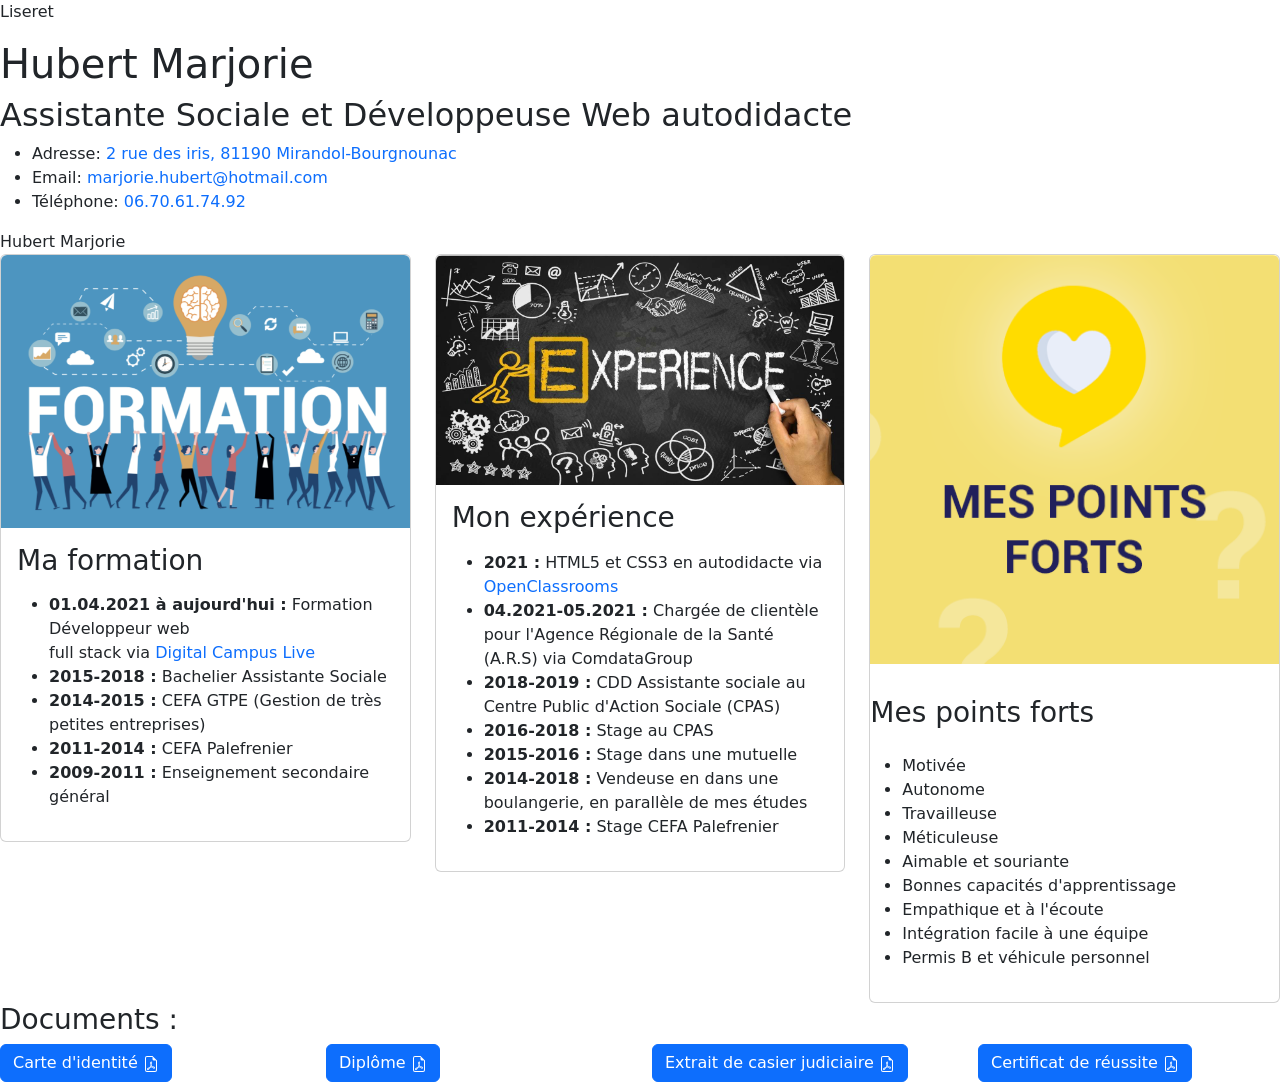
==== MonCV.html @ 5ecd6624 "Rename MonCV.html" ====
<!DOCTYPE html>
<html lang='fr'>
  <head>
    <meta charset="utf-8" />
    <link href="https://cdn.jsdelivr.net/npm/bootstrap@5.0.1/dist/css/bootstrap.min.css" rel="stylesheet" integrity="sha384-+0n0xVW2eSR5OomGNYDnhzAbDsOXxcvSN1TPprVMTNDbiYZCxYbOOl7+AMvyTG2x" crossorigin="anonymous">
    <link rel="stylesheet" href="style_CV_V2.css"/>
    <title>Mon CV en ligne</title>
  </head>

<body>
  <div id="liseret"><p>Liseret</p></div>
<div id="bloc_page">

<!--En tête!-->
<header>
  <div id="titre_principal">
    <h1>Hubert Marjorie</h1>
    <h2>Assistante Sociale et Développeuse Web autodidacte</h2>
  </div>

<!--Coordonnées-->
  <div id="coordonnees">
    <ul>
      <li>
        <span>Adresse</span>: <a class="maps" href="https://www.google.fr/maps/place/2+Rue+des+Iris,+81190+Mirandol-Bourgnounac/@44.1406429,2.163498,17z/data=!3m1!4b1!4m5!3m4!1s0x12ad95c2946c101f:0x68aca742c7984b7c!8m2!3d44.1406429!4d2.1656867" title="Voir dans Google Maps">2 rue des iris, 81190 Mirandol-Bourgnounac</a>
      </li>
      <li>
        <span>Email</span>: <a class="mail" href="mailto:marjorie.hubert@hotmail.com" title="Cliquez pour envoyer un email">marjorie.hubert@hotmail.com</a>
      </li>
      <li>
        <span>Téléphone</span>: <a class="tel" href="tel:0670617492">06.70.61.74.92</a>
      </li>
    </ul>
  </div>

<!--Photo-->
  <div id="photo_cv">
    <div id="photo_cv_description">Hubert Marjorie</div>
  </div>

</header>

<!--Section de page + articles!-->
<section>
  <article>

  <div class="row">
    <div class="col-4">
      <div class="card">
        <img src="images/formation.png" class="card-img-top rounded-top" alt="formation">
          <div class="card-body">
            <h3 class="card-title">Ma formation</h3>
            <p class="card-text">
              <ul>
                <li><b>01.04.2021 à aujourd'hui :</b> Formation Développeur web<br> full stack via <a href="https://www.digital-campus.fr/landing-page/      ecole-web-toulouse-lp?  gge_source=google&gge_medium=cpc&gge_term=digital%20campus&gge_campaign=Search&       gclid=CjwKCAjw3pWDBhB3EiwAV1c5rFb5zrgLeHV9lj68_4BZTjxfMAhieCyQyHiHekAig9wz1LAHvafXGRoC-tEQAvD_BwE" class="DC">Digital Campus Live</a></li>
                <li><b>2015-2018 :</b> Bachelier Assistante Sociale</li>
                <li><b>2014-2015 :</b> CEFA GTPE (Gestion de très petites entreprises)</li>
                <li><b>2011-2014 :</b> CEFA Palefrenier</li>
                <li><b>2009-2011 :</b> Enseignement secondaire général</li>
              </ul>
            </p>
          </div>
      </div>
    </div>

    <div class="col-4">
      <div class="card" id="experience">
        <img src="images/experience.jpg" class="card-img-top rounded-top" alt="experience">
          <div class="card-body">
            <h3 class="card-title">Mon expérience</h3>
            <p class="card-text">
              <ul>
                <li><b>2021 :</b> HTML5 et CSS3 en autodidacte via <a href="https://openclassrooms.com" class="openclassrooms">OpenClassrooms</a></li>
                <li><b>04.2021-05.2021 :</b> Chargée de clientèle pour l'Agence Régionale de la Santé (A.R.S) via ComdataGroup</li>
                <li><b>2018-2019 :</b> CDD Assistante sociale au Centre Public d'Action Sociale (CPAS)</li>
                <li><b>2016-2018 :</b> Stage au CPAS</li>
                <li><b>2015-2016 :</b> Stage dans une mutuelle</li>
                <li><b>2014-2018 :</b> Vendeuse en dans une boulangerie, en parallèle de mes études</li>
                <li><b>2011-2014 :</b> Stage CEFA Palefrenier</li>
              </ul>
            </p>
          </div>
      </div>
    </div>

    <div class="col-4">
      <div class="card" id="points_forts">
        <img src="images/pointsforts.png" class="card-img-top rounded-top" alt="pointsforts">
          <div class="card-body"></div>
            <h3 class="card-title">Mes points forts</h3>
            <p class="card-text">
              <ul>
                <li>Motivée</li>
                <li>Autonome</li>
                <li>Travailleuse</li>
                <li>Méticuleuse</li>
                <li>Aimable et souriante</li>
                <li>Bonnes capacités d'apprentissage</li>
                <li>Empathique et à l'écoute</li>
                <li>Intégration facile à une équipe</li>
                <li>Permis B et véhicule personnel</li>
              </ul>
            </p>
          </div>
      </div>
    </div>
  </div>

  </article>
</section>

<!--Pied de page + nav!-->

<footer class="row">
    <!--<div class="row" id="documents">-->
      <h3>Documents :</h3>
          <div class="col-3">
            <button type="button" class="btn btn-primary">
              <a class="text-white" href="documents/carte_identite.pdf">Carte d'identité
                <svg xmlns="http://www.w3.org/2000/svg" width="16" height="16" fill="currentColor" class="bi bi-file-earmark-pdf" viewBox="0 0 16 16">
                  <path d="M14 14V4.5L9.5 0H4a2 2 0 0 0-2 2v12a2 2 0 0 0 2 2h8a2 2 0 0 0 2-2zM9.5 3A1.5 1.5 0 0 0 11 4.5h2V14a1 1 0 0 1-1 1H4a1 1 0 0 1-1-1V2a1 1 0 0 1 1-1h5.5v2z"/>
                  <path d="M4.603 14.087a.81.81 0 0 1-.438-.42c-.195-.388-.13-.776.08-1.102.198-.307.526-.568.897-.787a7.68 7.68 0 0 1 1.482-.645 19.697 19.697 0 0 0 1.062-2.227 7.269 7.269 0 0 1-.43-1.295c-.086-.4-.119-.796-.046-1.136.075-.354.274-.672.65-.823.192-.077.4-.12.602-.077a.7.7 0 0 1 .477.365c.088.164.12.356.127.538.007.188-.012.396-.047.614-.084.51-.27 1.134-.52 1.794a10.954 10.954 0 0 0 .98 1.686 5.753 5.753 0 0 1 1.334.05c.364.066.734.195.96.465.12.144.193.32.2.518.007.192-.047.382-.138.563a1.04 1.04 0 0 1-.354.416.856.856 0 0 1-.51.138c-.331-.014-.654-.196-.933-.417a5.712 5.712 0 0 1-.911-.95 11.651 11.651 0 0 0-1.997.406 11.307 11.307 0 0 1-1.02 1.51c-.292.35-.609.656-.927.787a.793.793 0 0 1-.58.029zm1.379-1.901c-.166.076-.32.156-.459.238-.328.194-.541.383-.647.547-.094.145-.096.25-.04.361.01.022.02.036.026.044a.266.266 0 0 0 .035-.012c.137-.056.355-.235.635-.572a8.18 8.18 0 0 0 .45-.606zm1.64-1.33a12.71 12.71 0 0 1 1.01-.193 11.744 11.744 0 0 1-.51-.858 20.801 20.801 0 0 1-.5 1.05zm2.446.45c.15.163.296.3.435.41.24.19.407.253.498.256a.107.107 0 0 0 .07-.015.307.307 0 0 0 .094-.125.436.436 0 0 0 .059-.2.095.095 0 0 0-.026-.063c-.052-.062-.2-.152-.518-.209a3.876 3.876 0 0 0-.612-.053zM8.078 7.8a6.7 6.7 0 0 0 .2-.828c.031-.188.043-.343.038-.465a.613.613 0 0 0-.032-.198.517.517 0 0 0-.145.04c-.087.035-.158.106-.196.283-.04.192-.03.469.046.822.024.111.054.227.09.346z"/>
                </svg>
              </a>
            </button>
          </div>

          <div class="col-3">
            <button type="button" class="btn btn-primary">
              <a class="text-white" href="documents/diplome.pdf">Diplôme 
                <svg xmlns="http://www.w3.org/2000/svg" width="16" height="16" fill="currentColor" class="bi bi-file-earmark-pdf" viewBox="0 0 16 16">
                  <path d="M14 14V4.5L9.5 0H4a2 2 0 0 0-2 2v12a2 2 0 0 0 2 2h8a2 2 0 0 0 2-2zM9.5 3A1.5 1.5 0 0 0 11 4.5h2V14a1 1 0 0 1-1 1H4a1 1 0 0 1-1-1V2a1 1 0 0 1 1-1h5.5v2z"/>
                  <path d="M4.603 14.087a.81.81 0 0 1-.438-.42c-.195-.388-.13-.776.08-1.102.198-.307.526-.568.897-.787a7.68 7.68 0 0 1 1.482-.645 19.697 19.697 0 0 0 1.062-2.227 7.269 7.269 0 0 1-.43-1.295c-.086-.4-.119-.796-.046-1.136.075-.354.274-.672.65-.823.192-.077.4-.12.602-.077a.7.7 0 0 1 .477.365c.088.164.12.356.127.538.007.188-.012.396-.047.614-.084.51-.27 1.134-.52 1.794a10.954 10.954 0 0 0 .98 1.686 5.753 5.753 0 0 1 1.334.05c.364.066.734.195.96.465.12.144.193.32.2.518.007.192-.047.382-.138.563a1.04 1.04 0 0 1-.354.416.856.856 0 0 1-.51.138c-.331-.014-.654-.196-.933-.417a5.712 5.712 0 0 1-.911-.95 11.651 11.651 0 0 0-1.997.406 11.307 11.307 0 0 1-1.02 1.51c-.292.35-.609.656-.927.787a.793.793 0 0 1-.58.029zm1.379-1.901c-.166.076-.32.156-.459.238-.328.194-.541.383-.647.547-.094.145-.096.25-.04.361.01.022.02.036.026.044a.266.266 0 0 0 .035-.012c.137-.056.355-.235.635-.572a8.18 8.18 0 0 0 .45-.606zm1.64-1.33a12.71 12.71 0 0 1 1.01-.193 11.744 11.744 0 0 1-.51-.858 20.801 20.801 0 0 1-.5 1.05zm2.446.45c.15.163.296.3.435.41.24.19.407.253.498.256a.107.107 0 0 0 .07-.015.307.307 0 0 0 .094-.125.436.436 0 0 0 .059-.2.095.095 0 0 0-.026-.063c-.052-.062-.2-.152-.518-.209a3.876 3.876 0 0 0-.612-.053zM8.078 7.8a6.7 6.7 0 0 0 .2-.828c.031-.188.043-.343.038-.465a.613.613 0 0 0-.032-.198.517.517 0 0 0-.145.04c-.087.035-.158.106-.196.283-.04.192-.03.469.046.822.024.111.054.227.09.346z"/>
                </svg>
              </a>
            </button>
          </div>

          <div class="col-3">
            <button type="button" class="btn btn-primary">
              <a class="text-white" href="documents/ecj.pdf">Extrait de casier judiciaire
                <svg xmlns="http://www.w3.org/2000/svg" width="16" height="16" fill="currentColor" class="bi bi-file-earmark-pdf" viewBox="0 0 16 16">
                  <path d="M14 14V4.5L9.5 0H4a2 2 0 0 0-2 2v12a2 2 0 0 0 2 2h8a2 2 0 0 0 2-2zM9.5 3A1.5 1.5 0 0 0 11 4.5h2V14a1 1 0 0 1-1 1H4a1 1 0 0 1-1-1V2a1 1 0 0 1 1-1h5.5v2z"/>
                  <path d="M4.603 14.087a.81.81 0 0 1-.438-.42c-.195-.388-.13-.776.08-1.102.198-.307.526-.568.897-.787a7.68 7.68 0 0 1 1.482-.645 19.697 19.697 0 0 0 1.062-2.227 7.269 7.269 0 0 1-.43-1.295c-.086-.4-.119-.796-.046-1.136.075-.354.274-.672.65-.823.192-.077.4-.12.602-.077a.7.7 0 0 1 .477.365c.088.164.12.356.127.538.007.188-.012.396-.047.614-.084.51-.27 1.134-.52 1.794a10.954 10.954 0 0 0 .98 1.686 5.753 5.753 0 0 1 1.334.05c.364.066.734.195.96.465.12.144.193.32.2.518.007.192-.047.382-.138.563a1.04 1.04 0 0 1-.354.416.856.856 0 0 1-.51.138c-.331-.014-.654-.196-.933-.417a5.712 5.712 0 0 1-.911-.95 11.651 11.651 0 0 0-1.997.406 11.307 11.307 0 0 1-1.02 1.51c-.292.35-.609.656-.927.787a.793.793 0 0 1-.58.029zm1.379-1.901c-.166.076-.32.156-.459.238-.328.194-.541.383-.647.547-.094.145-.096.25-.04.361.01.022.02.036.026.044a.266.266 0 0 0 .035-.012c.137-.056.355-.235.635-.572a8.18 8.18 0 0 0 .45-.606zm1.64-1.33a12.71 12.71 0 0 1 1.01-.193 11.744 11.744 0 0 1-.51-.858 20.801 20.801 0 0 1-.5 1.05zm2.446.45c.15.163.296.3.435.41.24.19.407.253.498.256a.107.107 0 0 0 .07-.015.307.307 0 0 0 .094-.125.436.436 0 0 0 .059-.2.095.095 0 0 0-.026-.063c-.052-.062-.2-.152-.518-.209a3.876 3.876 0 0 0-.612-.053zM8.078 7.8a6.7 6.7 0 0 0 .2-.828c.031-.188.043-.343.038-.465a.613.613 0 0 0-.032-.198.517.517 0 0 0-.145.04c-.087.035-.158.106-.196.283-.04.192-.03.469.046.822.024.111.054.227.09.346z"/>
                </svg>
              </a>
            </button>
          </div>

          <div class="col-3">
            <button type="button" class="btn btn-primary">
              <a class="text-white" href="documents/certificatdereussite.pdf">Certificat de réussite
                <svg xmlns="http://www.w3.org/2000/svg" width="16" height="16" fill="currentColor" class="bi bi-file-earmark-pdf" viewBox="0 0 16 16">
                  <path d="M14 14V4.5L9.5 0H4a2 2 0 0 0-2 2v12a2 2 0 0 0 2 2h8a2 2 0 0 0 2-2zM9.5 3A1.5 1.5 0 0 0 11 4.5h2V14a1 1 0 0 1-1 1H4a1 1 0 0 1-1-1V2a1 1 0 0 1 1-1h5.5v2z"/>
                  <path d="M4.603 14.087a.81.81 0 0 1-.438-.42c-.195-.388-.13-.776.08-1.102.198-.307.526-.568.897-.787a7.68 7.68 0 0 1 1.482-.645 19.697 19.697 0 0 0 1.062-2.227 7.269 7.269 0 0 1-.43-1.295c-.086-.4-.119-.796-.046-1.136.075-.354.274-.672.65-.823.192-.077.4-.12.602-.077a.7.7 0 0 1 .477.365c.088.164.12.356.127.538.007.188-.012.396-.047.614-.084.51-.27 1.134-.52 1.794a10.954 10.954 0 0 0 .98 1.686 5.753 5.753 0 0 1 1.334.05c.364.066.734.195.96.465.12.144.193.32.2.518.007.192-.047.382-.138.563a1.04 1.04 0 0 1-.354.416.856.856 0 0 1-.51.138c-.331-.014-.654-.196-.933-.417a5.712 5.712 0 0 1-.911-.95 11.651 11.651 0 0 0-1.997.406 11.307 11.307 0 0 1-1.02 1.51c-.292.35-.609.656-.927.787a.793.793 0 0 1-.58.029zm1.379-1.901c-.166.076-.32.156-.459.238-.328.194-.541.383-.647.547-.094.145-.096.25-.04.361.01.022.02.036.026.044a.266.266 0 0 0 .035-.012c.137-.056.355-.235.635-.572a8.18 8.18 0 0 0 .45-.606zm1.64-1.33a12.71 12.71 0 0 1 1.01-.193 11.744 11.744 0 0 1-.51-.858 20.801 20.801 0 0 1-.5 1.05zm2.446.45c.15.163.296.3.435.41.24.19.407.253.498.256a.107.107 0 0 0 .07-.015.307.307 0 0 0 .094-.125.436.436 0 0 0 .059-.2.095.095 0 0 0-.026-.063c-.052-.062-.2-.152-.518-.209a3.876 3.876 0 0 0-.612-.053zM8.078 7.8a6.7 6.7 0 0 0 .2-.828c.031-.188.043-.343.038-.465a.613.613 0 0 0-.032-.198.517.517 0 0 0-.145.04c-.087.035-.158.106-.196.283-.04.192-.03.469.046.822.024.111.054.227.09.346z"/>
                </svg>
              </a>
            </button>
          </div>
    <!--</div>-->

</footer>
</div> <!--div bloc page-->

<!-- JavaScript Bundle with Popper -->
<script src="https://cdn.jsdelivr.net/npm/bootstrap@5.0.1/dist/js/bootstrap.bundle.min.js" integrity="sha384-gtEjrD/SeCtmISkJkNUaaKMoLD0//ElJ19smozuHV6z3Iehds+3Ulb9Bn9Plx0x4" crossorigin="anonymous"></script>
</body>
</html>
---- style_CV_V2.css ----
footer
{
	padding-bottom: 10px;
}

a
{
	text-decoration: none;
}



/*Police personnalisée
@font-face {
	font-family: '2Dumb';
	src: url('2Dumb-webfont.eot');
	src: url('2Dumb-webfont.eot?#iefix') format('embedded-opentype'),
		 url('2Dumb-webfont.woff') format('woff'),
		 url('2Dumb-webfont.ttf') format('truetype'),
		 url('2Dumb-webfont.svg#2Dumb') format('svg');
		}

/*Eléments principaux de la page
body
{
	display: flex;
	background-image:url("images/arriere-plan.jpg");
	background-attachment: fixed;
	background-repeat: no-repeat;
	background-size: cover;
	font-family: 'Trebuchet MS', Arial, sans-serif;
	margin:0;
}

#bloc_page
{
	width: 95%;
}

#liseret
{
	background-color: rgba(42,185,222,0.3);
	border-radius: 0px 5px 5px 0px;
	width: 5%;
	margin-right: 5px;
	height: 100vh;
}
#liseret p
{
	opacity: 0;
}

/*Titres

h1, h2
{ 
	font-family: '2Dumb';
	color:#0855A4;
	font-weight: bold;
	text-decoration:underline;
	text-align:center;
}

h3
{
	font-family: '2Dumb';
	color:black;
	font-weight: bold;
	text-decoration: underline;
}
header
{
	display: flex;
	justify-content: space-around;
	margin: 20px;
}

#titre_principal
{
	flex: 6;
}

#coordonnees
{
	border-radius: 5px;
	background-color:rgba(8,85,164,0.1);
	height: 122px;
	flex: 2;
	margin-right: 5px;
	margin-top: 15px;
	padding-top: 15px;
}

#photo_cv
{
	background:url('images/photo_cv_mini.jpg');
	background-repeat: no-repeat;
	border: solid 2px #2AB9DE;
	border-radius: 5px;
	box-shadow:3px 3px 8px #2AB9DE;
	margin-top: 15px;
	height: 130px;
	width: 95px;
}

#photo_cv_description
{
	position:relative;
	top: 120px;
	width: 99.5%;
	font-size: 0.6em;
	color: white;
	background-color: rgba(24,24,24,0.6);
	text-align: center;
}

article
{
	display: flex;
	margin-top: 60px;
}

article h3
{
	text-align: center;
}

/*Couleurs apparentes et survol des liens
.DC
{
	color:rgb(6, 121, 150);
	text-decoration: none;
}
.DC:hover
{
	color:blue;
	text-decoration: underline;
}

.openclassrooms
{
	color:rgb(6, 121, 150);
	text-decoration: none;
}
.openclassrooms:hover
{
	color:blue;
	text-decoration: underline;
}

footer
{
	display: flex;
	position: absolute;
	bottom:0%;
	width: 93%;
	justify-content: space-between;
	align-items: flex-end;
}

#documents
{
	display: flex;
}

nav h3
{
	font-size: 1em;
	text-decoration: none;
}

nav ul
{
	display: flex;
	justify-content: space-around;
	width: 800px;
	margin:auto;
	padding-left: 0px;
}

nav a
{
	color:black;
	font-size: 1em;
	text-decoration: none;
}

nav a:hover
{
	color: blue;
	text-decoration: underline;
}

/*texte des coordonnées
span
{
	text-decoration:none;
	font-weight: bold;
}
.maps
{
	text-decoration:none;
	color:rgb(64, 115, 224);
}
.maps:hover
{
	color: blue;
	text-decoration: underline;
}

.mail
{
	color: rgb(64, 115, 224);
	text-decoration:none;
}
.mail:hover
{
	color:blue;
	text-decoration: underline;
}

.tel
{
	color:rgb(64, 115, 224);
	text-decoration:none;
}
.tel:hover
{
	color:blue;
	text-decoration: underline;
}

.signature
{
	text-align: left;
	color:black;
	font-size: 1.5em;
	font-family: 'Blackadder ITC', Arial, sans-serif;
}

/*Responsive
@media all and (max-width: 1024px)
{
	#bloc_page
	{
		width: 100vw;
	}

	body 
	{
		background :rgb(201, 239, 248);
	}

	#liseret
	{
		display: none;
	}

	header
	{
		display: flex;
		flex-direction: column;
	}
	#photo_cv
	{
		display: none;
	}
	#titre_principal
	{
		font-size: 1.2rem;
	}
	article
	{
		flex-direction: column;
		margin-top: inherit;
	}
	ul 
	{
		list-style: none;
	}
	#experience
	{
		margin-top: 15px;
	}
	#points_forts
	{
		margin-top: 15px;
	}

	footer 
	{
		font-size: 14px;
		margin-bottom: 10px;
		position: inherit;
	}
	
	#documents
	{
		width: 100vw;
		margin-left: 5px;
		display: flex;
		flex-direction: column;
	}

	.signature
	{
		display: none;
	}
}
*/
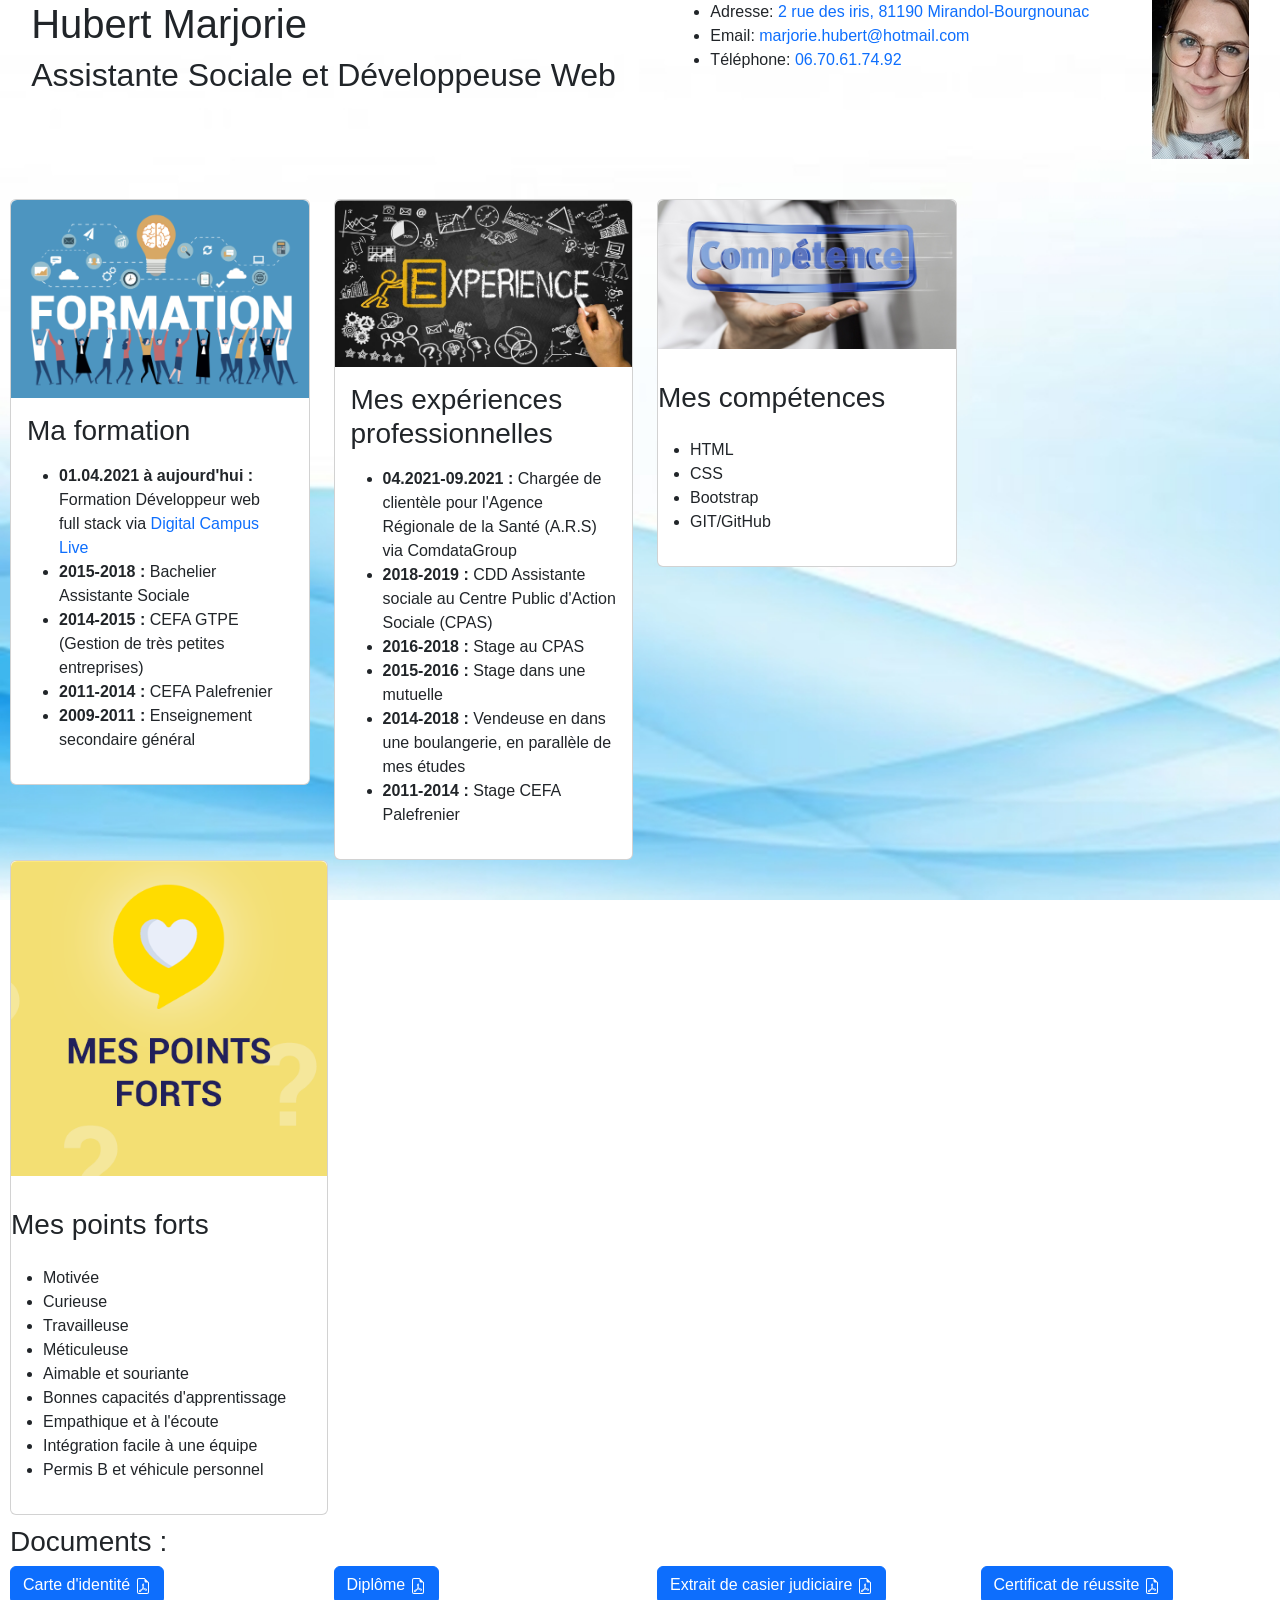
==== commit fec19ad5: "Ajout d'une card + image sur HTML + Ajout d'un peu de style CSS" ====
--- a/MonCV.html
+++ b/MonCV.html
@@ -3,19 +3,16 @@
   <head>
     <meta charset="utf-8" />
     <link href="https://cdn.jsdelivr.net/npm/bootstrap@5.0.1/dist/css/bootstrap.min.css" rel="stylesheet" integrity="sha384-+0n0xVW2eSR5OomGNYDnhzAbDsOXxcvSN1TPprVMTNDbiYZCxYbOOl7+AMvyTG2x" crossorigin="anonymous">
-    <link rel="stylesheet" href="style_CV_V2.css"/>
+    <link rel="stylesheet" href="styleCV.css"/>
     <title>Mon CV en ligne</title>
   </head>
 
 <body>
-  <div id="liseret"><p>Liseret</p></div>
-<div id="bloc_page">
-
 <!--En tête!-->
 <header>
   <div id="titre_principal">
     <h1>Hubert Marjorie</h1>
-    <h2>Assistante Sociale et Développeuse Web autodidacte</h2>
+    <h2>Assistante Sociale et Développeuse Web</h2>
   </div>
 
 <!--Coordonnées-->
@@ -35,17 +32,16 @@
 
 <!--Photo-->
   <div id="photo_cv">
-    <div id="photo_cv_description">Hubert Marjorie</div>
+    <img src="images/photo_cv_mini.jpg" alt="photo_cv">
   </div>
 
 </header>
 
-<!--Section de page + articles!-->
+<!--Section de page-->
 <section>
-  <article>
+  <div class="row">
 
-  <div class="row">
-    <div class="col-4">
+    <div class="col-3">
       <div class="card">
         <img src="images/formation.png" class="card-img-top rounded-top" alt="formation">
           <div class="card-body">
@@ -63,15 +59,14 @@
       </div>
     </div>
 
-    <div class="col-4">
+    <div class="col-3">
       <div class="card" id="experience">
         <img src="images/experience.jpg" class="card-img-top rounded-top" alt="experience">
           <div class="card-body">
-            <h3 class="card-title">Mon expérience</h3>
+            <h3 class="card-title">Mes expériences professionnelles</h3>
             <p class="card-text">
               <ul>
-                <li><b>2021 :</b> HTML5 et CSS3 en autodidacte via <a href="https://openclassrooms.com" class="openclassrooms">OpenClassrooms</a></li>
-                <li><b>04.2021-05.2021 :</b> Chargée de clientèle pour l'Agence Régionale de la Santé (A.R.S) via ComdataGroup</li>
+                <li><b>04.2021-09.2021 :</b> Chargée de clientèle pour l'Agence Régionale de la Santé (A.R.S) via ComdataGroup</li>
                 <li><b>2018-2019 :</b> CDD Assistante sociale au Centre Public d'Action Sociale (CPAS)</li>
                 <li><b>2016-2018 :</b> Stage au CPAS</li>
                 <li><b>2015-2016 :</b> Stage dans une mutuelle</li>
@@ -83,7 +78,24 @@
       </div>
     </div>
 
-    <div class="col-4">
+    <div class="col-3">
+      <div class="card" id="competences">
+        <img src="images/competences.jpg" class="card-img-top rounded-top" alt="competences">
+          <div class="card-body"></div>
+            <h3 class="card-title">Mes compétences</h3>
+            <p class="card-text">
+              <ul>
+                <li>HTML</li>
+                <li>CSS</li>
+                <li>Bootstrap</li>
+                <li>GIT/GitHub</li>
+              </ul>
+            </p>
+          </div>
+      </div>
+    </div>
+
+    <div class="col-3">
       <div class="card" id="points_forts">
         <img src="images/pointsforts.png" class="card-img-top rounded-top" alt="pointsforts">
           <div class="card-body"></div>
@@ -91,7 +103,7 @@
             <p class="card-text">
               <ul>
                 <li>Motivée</li>
-                <li>Autonome</li>
+                <li>Curieuse</li>
                 <li>Travailleuse</li>
                 <li>Méticuleuse</li>
                 <li>Aimable et souriante</li>
@@ -104,9 +116,8 @@
           </div>
       </div>
     </div>
-  </div>
 
-  </article>
+  </div> <!--div row-->
 </section>
 
 <!--Pied de page + nav!-->
@@ -160,7 +171,6 @@
     <!--</div>-->
 
 </footer>
-</div> <!--div bloc page-->
 
 <!-- JavaScript Bundle with Popper -->
 <script src="https://cdn.jsdelivr.net/npm/bootstrap@5.0.1/dist/js/bootstrap.bundle.min.js" integrity="sha384-gtEjrD/SeCtmISkJkNUaaKMoLD0//ElJ19smozuHV6z3Iehds+3Ulb9Bn9Plx0x4" crossorigin="anonymous"></script>
--- a/styleCV.css
+++ b/styleCV.css
@@ -0,0 +1,341 @@
+@font-face {
+	font-family: '2Dumb';
+	src: url('2Dumb-webfont.eot');
+	src: url('2Dumb-webfont.eot?#iefix') format('embedded-opentype'),
+		 url('2Dumb-webfont.woff') format('woff'),
+		 url('2Dumb-webfont.ttf') format('truetype'),
+		 url('2Dumb-webfont.svg#2Dumb') format('svg');
+		}
+
+body
+{
+	background-image:url("images/arriere-plan.jpg");
+	background-attachment: fixed;
+	background-repeat: no-repeat;
+	background-size: cover;
+	font-family: 'Trebuchet MS', Arial, sans-serif;
+	margin:0;
+}
+
+header {
+	display: flex;
+	justify-content: space-around;
+	padding-bottom: 40px;
+}
+
+section {
+	padding-left: 10px;
+	padding-bottom: 10px;
+}
+
+footer
+{
+	padding-bottom: 10px;
+	padding-left: 10px;
+}
+
+a
+{
+	text-decoration: none;
+}
+
+
+
+/*Police personnalisée
+@font-face {
+	font-family: '2Dumb';
+	src: url('2Dumb-webfont.eot');
+	src: url('2Dumb-webfont.eot?#iefix') format('embedded-opentype'),
+		 url('2Dumb-webfont.woff') format('woff'),
+		 url('2Dumb-webfont.ttf') format('truetype'),
+		 url('2Dumb-webfont.svg#2Dumb') format('svg');
+		}
+
+/*Eléments principaux de la page
+body
+{
+	display: flex;
+	background-image:url("images/arriere-plan.jpg");
+	background-attachment: fixed;
+	background-repeat: no-repeat;
+	background-size: cover;
+	font-family: 'Trebuchet MS', Arial, sans-serif;
+	margin:0;
+}
+
+#bloc_page
+{
+	width: 95%;
+}
+
+#liseret
+{
+	background-color: rgba(42,185,222,0.3);
+	border-radius: 0px 5px 5px 0px;
+	width: 5%;
+	margin-right: 5px;
+	height: 100vh;
+}
+#liseret p
+{
+	opacity: 0;
+}
+
+/*Titres
+
+h1, h2
+{ 
+	font-family: '2Dumb';
+	color:#0855A4;
+	font-weight: bold;
+	text-decoration:underline;
+	text-align:center;
+}
+
+h3
+{
+	font-family: '2Dumb';
+	color:black;
+	font-weight: bold;
+	text-decoration: underline;
+}
+header
+{
+	display: flex;
+	justify-content: space-around;
+	margin: 20px;
+}
+
+#titre_principal
+{
+	flex: 6;
+}
+
+#coordonnees
+{
+	border-radius: 5px;
+	background-color:rgba(8,85,164,0.1);
+	height: 122px;
+	flex: 2;
+	margin-right: 5px;
+	margin-top: 15px;
+	padding-top: 15px;
+}
+
+#photo_cv
+{
+	background:url('images/photo_cv_mini.jpg');
+	background-repeat: no-repeat;
+	border: solid 2px #2AB9DE;
+	border-radius: 5px;
+	box-shadow:3px 3px 8px #2AB9DE;
+	margin-top: 15px;
+	height: 130px;
+	width: 95px;
+}
+
+#photo_cv_description
+{
+	position:relative;
+	top: 120px;
+	width: 99.5%;
+	font-size: 0.6em;
+	color: white;
+	background-color: rgba(24,24,24,0.6);
+	text-align: center;
+}
+
+article
+{
+	display: flex;
+	margin-top: 60px;
+}
+
+article h3
+{
+	text-align: center;
+}
+
+/*Couleurs apparentes et survol des liens
+.DC
+{
+	color:rgb(6, 121, 150);
+	text-decoration: none;
+}
+.DC:hover
+{
+	color:blue;
+	text-decoration: underline;
+}
+
+.openclassrooms
+{
+	color:rgb(6, 121, 150);
+	text-decoration: none;
+}
+.openclassrooms:hover
+{
+	color:blue;
+	text-decoration: underline;
+}
+
+footer
+{
+	display: flex;
+	position: absolute;
+	bottom:0%;
+	width: 93%;
+	justify-content: space-between;
+	align-items: flex-end;
+}
+
+#documents
+{
+	display: flex;
+}
+
+nav h3
+{
+	font-size: 1em;
+	text-decoration: none;
+}
+
+nav ul
+{
+	display: flex;
+	justify-content: space-around;
+	width: 800px;
+	margin:auto;
+	padding-left: 0px;
+}
+
+nav a
+{
+	color:black;
+	font-size: 1em;
+	text-decoration: none;
+}
+
+nav a:hover
+{
+	color: blue;
+	text-decoration: underline;
+}
+
+/*texte des coordonnées
+span
+{
+	text-decoration:none;
+	font-weight: bold;
+}
+.maps
+{
+	text-decoration:none;
+	color:rgb(64, 115, 224);
+}
+.maps:hover
+{
+	color: blue;
+	text-decoration: underline;
+}
+
+.mail
+{
+	color: rgb(64, 115, 224);
+	text-decoration:none;
+}
+.mail:hover
+{
+	color:blue;
+	text-decoration: underline;
+}
+
+.tel
+{
+	color:rgb(64, 115, 224);
+	text-decoration:none;
+}
+.tel:hover
+{
+	color:blue;
+	text-decoration: underline;
+}
+
+.signature
+{
+	text-align: left;
+	color:black;
+	font-size: 1.5em;
+	font-family: 'Blackadder ITC', Arial, sans-serif;
+}
+
+/*Responsive
+@media all and (max-width: 1024px)
+{
+	#bloc_page
+	{
+		width: 100vw;
+	}
+
+	body 
+	{
+		background :rgb(201, 239, 248);
+	}
+
+	#liseret
+	{
+		display: none;
+	}
+
+	header
+	{
+		display: flex;
+		flex-direction: column;
+	}
+	#photo_cv
+	{
+		display: none;
+	}
+	#titre_principal
+	{
+		font-size: 1.2rem;
+	}
+	article
+	{
+		flex-direction: column;
+		margin-top: inherit;
+	}
+	ul 
+	{
+		list-style: none;
+	}
+	#experience
+	{
+		margin-top: 15px;
+	}
+	#points_forts
+	{
+		margin-top: 15px;
+	}
+
+	footer 
+	{
+		font-size: 14px;
+		margin-bottom: 10px;
+		position: inherit;
+	}
+	
+	#documents
+	{
+		width: 100vw;
+		margin-left: 5px;
+		display: flex;
+		flex-direction: column;
+	}
+
+	.signature
+	{
+		display: none;
+	}
+}
+*/
